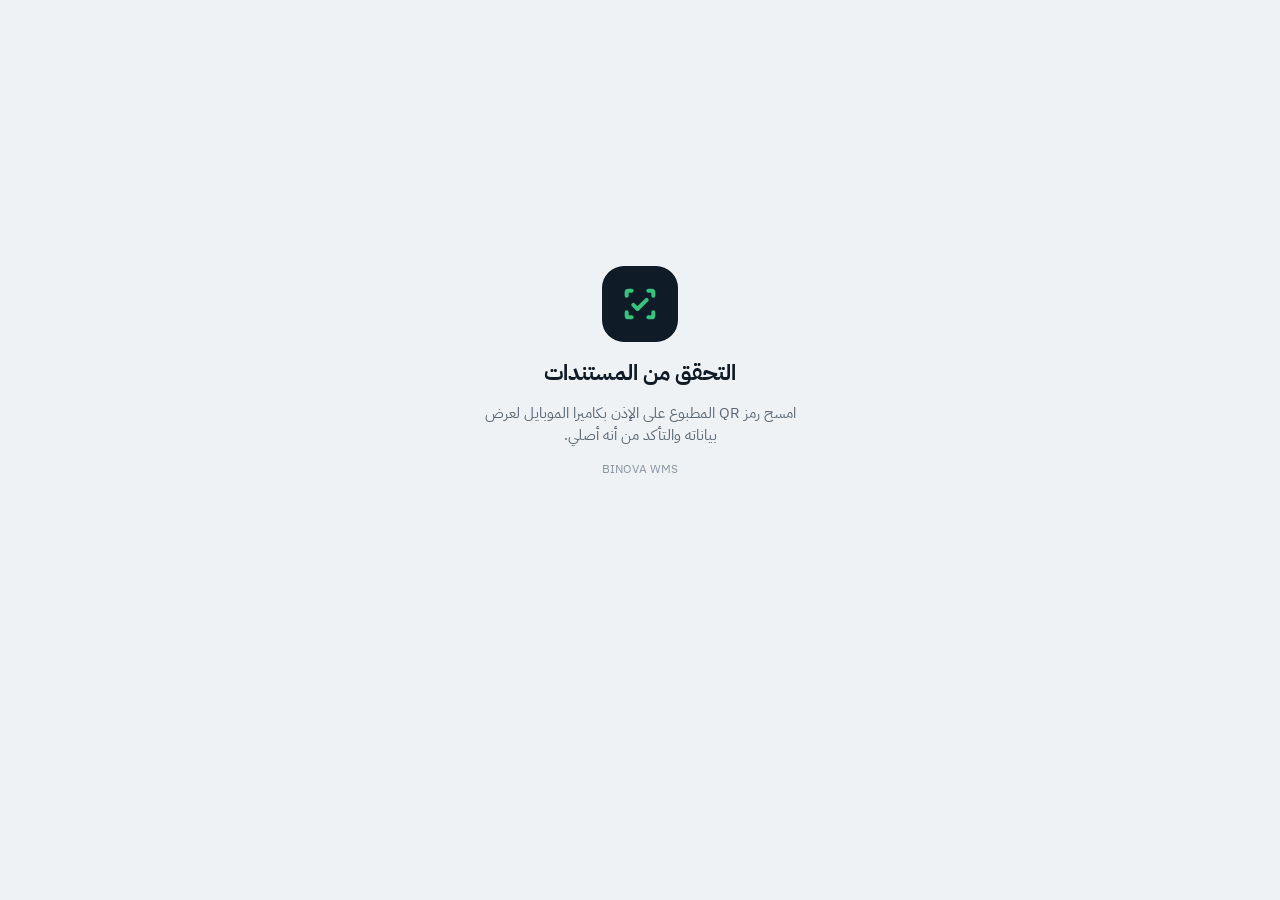
==== index.html @ 024c087f "Initial commit" ====
<!doctype html>
<html lang="ar" dir="rtl">
<head>
<meta charset="utf-8">
<meta name="viewport" content="width=device-width, initial-scale=1, viewport-fit=cover">
<meta name="robots" content="noindex, nofollow">
<meta name="referrer" content="no-referrer">
<meta name="theme-color" content="#0F1B26">
<title>التحقق من المستند · BINOVA</title>
<link rel="icon" href="data:image/svg+xml,%3Csvg xmlns='http://www.w3.org/2000/svg' viewBox='0 0 64 64'%3E%3Crect width='64' height='64' rx='14' fill='%230F1B26'/%3E%3Cpath d='M20 33l8 8 16-18' fill='none' stroke='%2337C27E' stroke-width='6' stroke-linecap='round' stroke-linejoin='round'/%3E%3C/svg%3E">
<style>
@font-face{font-family:"Plex Arabic";src:url(fonts/plex-arabic-400.woff2) format("woff2");font-weight:400;font-display:swap;unicode-range:U+0600-06FF,U+0750-077F,U+08A0-08FF,U+200C-200E,U+FB50-FDFF,U+FE70-FEFC}
@font-face{font-family:"Plex Arabic";src:url(fonts/plex-arabic-500.woff2) format("woff2");font-weight:500;font-display:swap;unicode-range:U+0600-06FF,U+0750-077F,U+08A0-08FF,U+200C-200E,U+FB50-FDFF,U+FE70-FEFC}
@font-face{font-family:"Plex Arabic";src:url(fonts/plex-arabic-600.woff2) format("woff2");font-weight:600;font-display:swap;unicode-range:U+0600-06FF,U+0750-077F,U+08A0-08FF,U+200C-200E,U+FB50-FDFF,U+FE70-FEFC}
@font-face{font-family:"Plex Arabic";src:url(fonts/plex-arabic-700.woff2) format("woff2");font-weight:700;font-display:swap;unicode-range:U+0600-06FF,U+0750-077F,U+08A0-08FF,U+200C-200E,U+FB50-FDFF,U+FE70-FEFC}
@font-face{font-family:"Plex Arabic";src:url(fonts/plex-latin-400.woff2) format("woff2");font-weight:400;font-display:swap;unicode-range:U+0000-00FF,U+2000-206F,U+20AC,U+2122,U+2212}
@font-face{font-family:"Plex Arabic";src:url(fonts/plex-latin-500.woff2) format("woff2");font-weight:500;font-display:swap;unicode-range:U+0000-00FF,U+2000-206F,U+20AC,U+2122,U+2212}
@font-face{font-family:"Plex Arabic";src:url(fonts/plex-latin-600.woff2) format("woff2");font-weight:600;font-display:swap;unicode-range:U+0000-00FF,U+2000-206F,U+20AC,U+2122,U+2212}
@font-face{font-family:"Plex Arabic";src:url(fonts/plex-latin-700.woff2) format("woff2");font-weight:700;font-display:swap;unicode-range:U+0000-00FF,U+2000-206F,U+20AC,U+2122,U+2212}
@font-face{font-family:"Plex Mono";src:url(fonts/plex-mono-500.woff2) format("woff2");font-weight:500;font-display:swap}

:root{
  --bg:#EEF2F5; --surface:#FFFFFF; --surface2:#F6F8FA; --ink:#0F1B26; --muted:#5B6875; --faint:#8A96A3;
  --line:#DDE3E9; --line2:#C9D2DA; --accent:#0B6E79; --accentTint:#E6F1F2;
  --ok:#157F4A; --okDeep:#0E5E36; --okTint:#E3F4EA;
  --bad:#C0262D; --badDeep:#8F1B21; --badTint:#FBE7E8;
  --warn:#A65A00; --warnDeep:#7A4200; --warnTint:#FDF0DC;
  --shadow:0 1px 2px rgba(15,27,38,.06),0 6px 20px rgba(15,27,38,.06);
  --r:16px;
}
@media (prefers-color-scheme:dark){
  :root{
    --bg:#0B1218; --surface:#141D25; --surface2:#1A242D; --ink:#E8EEF3; --muted:#9AA8B5; --faint:#6D7B88;
    --line:#26323C; --line2:#33414D; --accentTint:#16303A;
    --okTint:#12301F; --badTint:#3A1517; --warnTint:#33240F;
    --shadow:0 1px 2px rgba(0,0,0,.4);
  }
}
*{box-sizing:border-box;margin:0;padding:0}
html{-webkit-text-size-adjust:100%}
body{background:var(--bg);color:var(--ink);font-family:"Plex Arabic","Segoe UI",Tahoma,system-ui,sans-serif;font-size:15px;line-height:1.5;-webkit-font-smoothing:antialiased;min-height:100vh}
.num,.ltr{direction:ltr;unicode-bidi:isolate;font-variant-numeric:tabular-nums}
.wrap{max-width:480px;margin:0 auto;padding:12px 14px calc(28px + env(safe-area-inset-bottom))}
.hide{display:none!important}

/* top bar */
.top{display:flex;align-items:center;justify-content:space-between;padding:6px 2px 12px}
.issuer{display:flex;align-items:center;gap:10px;min-width:0}
.mono{flex:none;width:40px;height:40px;border-radius:11px;background:var(--accent);color:#fff;display:flex;align-items:center;justify-content:center;font-weight:700;font-size:16px;letter-spacing:.5px}
.issuer small{display:block;font-size:11.5px;color:var(--muted);line-height:1.2}
.issuer b{display:block;font-size:16px;font-weight:700;white-space:nowrap;overflow:hidden;text-overflow:ellipsis;line-height:1.3}
.brand{display:flex;align-items:center;gap:6px;font-size:11px;color:var(--muted);font-weight:600;letter-spacing:.4px;flex:none}
.brand svg{width:15px;height:15px}

/* verdict */
.verdict{position:relative;overflow:hidden;border-radius:20px;padding:20px 18px 16px;color:#fff;background:var(--ok);box-shadow:0 10px 30px rgba(21,127,74,.28)}
.verdict.bad{background:var(--bad);box-shadow:0 10px 30px rgba(192,38,45,.28)}
.verdict.warn{background:var(--warn);box-shadow:0 10px 30px rgba(166,90,0,.26)}
.verdict::after{content:"";position:absolute;inset-inline-start:-40px;top:-60px;width:220px;height:220px;border-radius:50%;background:rgba(255,255,255,.08)}
.vrow{position:relative;display:flex;align-items:center;gap:14px}
.vicon{flex:none;width:58px;height:58px;border-radius:50%;background:rgba(255,255,255,.18);display:flex;align-items:center;justify-content:center}
.vicon svg{width:32px;height:32px}
.vtitle{font-size:24px;font-weight:700;line-height:1.25}
.vsub{font-size:14px;opacity:.92;margin-top:2px}
.vmeta{position:relative;display:flex;flex-wrap:wrap;gap:6px;margin-top:14px}
.pill{display:inline-flex;align-items:center;gap:6px;font-size:12px;font-weight:600;padding:5px 10px;border-radius:999px;background:rgba(255,255,255,.18)}
.pill svg{width:13px;height:13px}

/* cards */
.card{background:var(--surface);border-radius:var(--r);box-shadow:var(--shadow);margin-top:12px;overflow:hidden}
.card.pad{padding:16px}
.cap{font-size:12px;font-weight:600;color:var(--muted);letter-spacing:.2px}
.sec{display:flex;align-items:center;justify-content:space-between;padding:14px 16px 10px}
.sec h2{font-size:15px;font-weight:700}
.sec .cnt{font-size:12px;color:var(--muted);font-weight:600}

.doc{display:flex;align-items:flex-start;justify-content:space-between;gap:10px}
.doc h1{font-size:21px;font-weight:700;color:var(--accent);line-height:1.3}
.doc .en{font-size:10.5px;font-weight:600;letter-spacing:1.6px;color:var(--faint);direction:ltr}
.docno{text-align:left}
.docno .cap{display:block}
.docno b{font-size:26px;font-weight:700;line-height:1.1}
.grid{display:grid;grid-template-columns:repeat(3,minmax(0,1fr));gap:1px;background:var(--line);margin:14px -16px -16px;border-top:1px solid var(--line)}
.grid>div{background:var(--surface);padding:10px 16px}
.grid b{display:block;font-size:14.5px;font-weight:600;margin-top:2px;white-space:nowrap;overflow:hidden;text-overflow:ellipsis}
.chip{display:inline-flex;align-items:center;gap:5px;font-size:12.5px;font-weight:700;padding:2px 9px;border-radius:999px;background:var(--okTint);color:var(--ok)}
.chip.bad{background:var(--badTint);color:var(--bad)}
.chip::before{content:"";width:6px;height:6px;border-radius:50%;background:currentColor}

.party b.name{display:block;font-size:19px;font-weight:700;line-height:1.35;margin-top:2px}
.kv{display:flex;flex-wrap:wrap;gap:6px 14px;margin-top:10px;font-size:13px;color:var(--muted)}
.kv span b{color:var(--ink);font-weight:600}
.tags{display:flex;flex-wrap:wrap;gap:6px;margin-top:10px}
.tag{font-size:12.5px;font-weight:600;padding:4px 10px;border-radius:8px;background:var(--surface2);border:1px solid var(--line);direction:ltr}

/* items */
.items{border-top:1px solid var(--line)}
.it{display:flex;align-items:center;gap:12px;padding:12px 16px;border-bottom:1px solid var(--line)}
.it:last-child{border-bottom:0}
.it .main{flex:1;min-width:0}
.job{display:inline-flex;align-items:center;font-size:12.5px;font-weight:700;color:var(--accent);background:var(--accentTint);border-radius:7px;padding:2px 8px}
.code{font-size:12.5px;font-weight:600;color:var(--muted);margin-inline-start:6px}
.it .nm{font-size:13.5px;font-weight:500;margin-top:4px;line-height:1.4;overflow-wrap:anywhere}
.it .qty{flex:none;text-align:left}
.it .qty b{display:block;font-size:19px;font-weight:700;line-height:1.15}
.it .qty small{display:block;font-size:12px;color:var(--muted);font-weight:500;margin-top:2px;white-space:nowrap}
.more{padding:10px 16px 14px;font-size:13px;color:var(--muted);text-align:center;border-top:1px dashed var(--line2)}

.totals{display:grid;grid-template-columns:1.25fr 1fr;gap:1px;background:var(--line);border-top:1px solid var(--line)}
.totals>div{background:var(--surface2);padding:12px 16px}
.totals .big{background:var(--accent);color:#fff}
.totals .big .cap{color:rgba(255,255,255,.78)}
.totals b{display:block;font-size:20px;font-weight:700;line-height:1.2;margin-top:2px}
.totals b small{font-size:12px;font-weight:500;opacity:.8}
.totals .eq{font-size:13px;color:var(--muted);font-weight:600;margin-top:1px}

/* people / transport */
.row{display:flex;align-items:center;gap:12px;padding:12px 16px;border-top:1px solid var(--line)}
.row:first-of-type{border-top:0}
.row .ic{flex:none;width:38px;height:38px;border-radius:11px;background:var(--surface2);display:flex;align-items:center;justify-content:center;color:var(--muted)}
.row .ic svg{width:20px;height:20px}
.row .tx{flex:1;min-width:0}
.row .tx b{display:block;font-size:15px;font-weight:600;line-height:1.35}
.call{flex:none;display:inline-flex;align-items:center;gap:6px;text-decoration:none;font-size:13px;font-weight:700;color:var(--accent);border:1.5px solid var(--accent);padding:7px 12px;border-radius:10px}
.call svg{width:15px;height:15px}
.plate{display:inline-flex;flex-direction:column;border:2px solid var(--ink);border-radius:7px;overflow:hidden;min-width:132px;background:#fff;color:#0F1B26;margin-top:4px}
.plate .eg{background:#3D8FD1;color:#fff;font-size:9.5px;font-weight:700;display:flex;justify-content:space-between;padding:1px 7px;letter-spacing:.5px}
.plate .pv{font-size:17px;font-weight:700;text-align:center;padding:2px 10px;letter-spacing:1px}
.trailer{font-size:12.5px;color:var(--muted);margin-top:4px}

.seal{display:flex;align-items:center;justify-content:space-between;gap:10px}
.seal code{font-family:"Plex Mono",ui-monospace,Consolas,monospace;font-size:16px;font-weight:500;letter-spacing:.5px;direction:ltr}
.btn{text-decoration:none;appearance:none;border:1.5px solid var(--line2);background:var(--surface);color:var(--ink);font:inherit;font-size:13px;font-weight:700;padding:8px 12px;border-radius:10px;display:inline-flex;align-items:center;gap:6px;cursor:pointer}
.btn svg{width:15px;height:15px}
.btn.primary{background:var(--ink);color:var(--surface);border-color:var(--ink)}
.note{display:flex;gap:10px;align-items:flex-start;font-size:13px;color:var(--muted);line-height:1.6}
.note svg{flex:none;width:18px;height:18px;margin-top:2px}
.actions{display:flex;gap:8px;margin-top:12px}
.actions .btn{flex:1;justify-content:center;padding:11px 12px}
.foot{margin-top:18px;text-align:center;font-size:11.5px;color:var(--faint);line-height:1.7}
.foot b{color:var(--muted);font-weight:600}
.alert{margin-top:12px;border-radius:var(--r);padding:12px 14px;font-size:13.5px;line-height:1.6;background:var(--badTint);color:var(--badDeep);font-weight:500}
.alert.warn{background:var(--warnTint);color:var(--warnDeep)}
@media (prefers-color-scheme:dark){.alert{color:#F3B5B8}.alert.warn{color:#F1C98E}}
.dim .card:not(.keep){opacity:.55}

/* landing */
.land{min-height:80vh;display:flex;flex-direction:column;align-items:center;justify-content:center;text-align:center;gap:14px;padding:30px 10px}
.land .lg{width:76px;height:76px;border-radius:22px;background:var(--ink);display:flex;align-items:center;justify-content:center}
.land .lg svg{width:40px;height:40px}
.land h1{font-size:22px;font-weight:700}
.land p{color:var(--muted);font-size:14.5px;max-width:320px}
</style>
</head>
<body>
<div class="wrap" id="app">
  <div class="land" id="landing">
    <div class="lg"><svg viewBox="0 0 24 24" fill="none" stroke="#37C27E" stroke-width="2.4" stroke-linecap="round" stroke-linejoin="round"><path d="M4 7V5a1 1 0 0 1 1-1h2M17 4h2a1 1 0 0 1 1 1v2M20 17v2a1 1 0 0 1-1 1h-2M7 20H5a1 1 0 0 1-1-1v-2"/><path d="M8 12.5l2.5 2.5L16 9.5"/></svg></div>
    <h1>التحقق من المستندات</h1>
    <p>امسح رمز QR المطبوع على الإذن بكاميرا الموبايل لعرض بياناته والتأكد من أنه أصلي.</p>
    <p style="font-size:12px;color:var(--faint)">BINOVA WMS</p>
  </div>
</div>

<template id="tpl">
  <header class="top">
    <div class="issuer"><div class="mono" data-f="initials"></div><div><small data-f="issuerCap">صادر من</small><b data-f="issuer"></b></div></div>
    <div class="brand"><svg viewBox="0 0 24 24" fill="none" stroke="currentColor" stroke-width="2" stroke-linecap="round" stroke-linejoin="round"><rect x="5" y="11" width="14" height="10" rx="2"/><path d="M8 11V8a4 4 0 0 1 8 0v3"/></svg>تحقق رقمي</div>
  </header>

  <section class="verdict" data-f="verdict">
    <div class="vrow">
      <div class="vicon" data-f="vicon"></div>
      <div><div class="vtitle" data-f="vtitle"></div><div class="vsub" data-f="vsub"></div></div>
    </div>
    <div class="vmeta">
      <span class="pill"><svg viewBox="0 0 24 24" fill="none" stroke="currentColor" stroke-width="2.2" stroke-linecap="round" stroke-linejoin="round"><path d="M12 3l7 3v6c0 4.5-3 7.5-7 9-4-1.5-7-4.5-7-9V6z"/></svg><span data-f="vpill"></span></span>
      <span class="pill"><svg viewBox="0 0 24 24" fill="none" stroke="currentColor" stroke-width="2.2" stroke-linecap="round" stroke-linejoin="round"><circle cx="12" cy="12" r="9"/><path d="M12 7v5l3 2"/></svg><span data-f="vtime"></span></span>
    </div>
  </section>
  <div class="alert hide" data-f="alert"></div>

  <section class="card pad keep">
    <div class="doc">
      <div><h1 data-f="title"></h1><div class="en" data-f="titleEn"></div></div>
      <div class="docno"><span class="cap">رقم الإذن</span><b class="num" data-f="no"></b></div>
    </div>
    <div class="grid">
      <div><span class="cap">التاريخ</span><b class="num" data-f="date"></b></div>
      <div><span class="cap">الوقت</span><b data-f="time"></b></div>
      <div><span class="cap">الحالة</span><b><span class="chip" data-f="status"></span></b></div>
    </div>
  </section>

  <section class="card pad party" data-f="partyCard">
    <span class="cap" data-f="partyCap">العميل</span>
    <b class="name" data-f="party"></b>
    <div class="kv" data-f="partyKv"></div>
    <div class="tags" data-f="pos"></div>
  </section>

  <section class="card">
    <div class="sec"><h2>الأصناف</h2><span class="cnt" data-f="itemsCnt"></span></div>
    <div class="items" data-f="items"></div>
    <div class="totals">
      <div class="big"><span class="cap">إجمالي الكمية</span><b><span class="num" data-f="totQty"></span> <small data-f="unit"></small></b></div>
      <div><span class="cap">البالتات</span><b class="num" data-f="totPal"></b><div class="eq" data-f="palEq"></div></div>
    </div>
  </section>

  <section class="card" data-f="moveCard">
    <div class="sec"><h2>النقل والتسليم</h2></div>
    <div class="row" data-f="driverRow">
      <div class="ic"><svg viewBox="0 0 24 24" fill="none" stroke="currentColor" stroke-width="1.8" stroke-linecap="round" stroke-linejoin="round"><circle cx="12" cy="8" r="4"/><path d="M4 21c1.5-4 4.5-6 8-6s6.5 2 8 6"/></svg></div>
      <div class="tx"><span class="cap">السائق</span><b data-f="driver"></b></div>
      <a class="call hide" data-f="driverCall"><svg viewBox="0 0 24 24" fill="none" stroke="currentColor" stroke-width="2" stroke-linecap="round" stroke-linejoin="round"><path d="M5 4h4l2 5-2.5 1.5a11 11 0 0 0 5 5L15 13l5 2v4a2 2 0 0 1-2 2A16 16 0 0 1 3 6a2 2 0 0 1 2-2"/></svg>اتصال</a>
    </div>
    <div class="row" data-f="plateRow">
      <div class="ic"><svg viewBox="0 0 24 24" fill="none" stroke="currentColor" stroke-width="1.8" stroke-linecap="round" stroke-linejoin="round"><path d="M3 16V7a1 1 0 0 1 1-1h10v10M14 9h4l3 4v3h-7"/><circle cx="7" cy="17" r="2"/><circle cx="17" cy="17" r="2"/></svg></div>
      <div class="tx"><span class="cap">العربية</span><div><div class="plate"><div class="eg"><span>EGYPT</span><span>مصر</span></div><div class="pv" data-f="plate"></div></div></div><div class="trailer" data-f="trailer"></div></div>
    </div>
    <div class="row" data-f="officerRow">
      <div class="ic"><svg viewBox="0 0 24 24" fill="none" stroke="currentColor" stroke-width="1.8" stroke-linecap="round" stroke-linejoin="round"><path d="M9 11l3 3 8-8"/><path d="M20 12v7a2 2 0 0 1-2 2H6a2 2 0 0 1-2-2V5a2 2 0 0 1 2-2h9"/></svg></div>
      <div class="tx"><span class="cap">مسؤول الشحن · حرّر الإذن واعتمده</span><b data-f="officer"></b></div>
    </div>
    <div class="row" data-f="keeperRow">
      <div class="ic"><svg viewBox="0 0 24 24" fill="none" stroke="currentColor" stroke-width="1.8" stroke-linecap="round" stroke-linejoin="round"><path d="M3 9l9-5 9 5v10a1 1 0 0 1-1 1H4a1 1 0 0 1-1-1z"/><path d="M8 20v-7h8v7"/></svg></div>
      <div class="tx"><span class="cap">أمين المخزن · سلّم الأصناف</span><b data-f="keeper"></b></div>
    </div>
  </section>

  <section class="card pad keep">
    <div class="seal">
      <div><span class="cap">الختم الرقمي</span><div><code data-f="seal"></code></div></div>
      <button class="btn" type="button" data-f="copy"><svg viewBox="0 0 24 24" fill="none" stroke="currentColor" stroke-width="2" stroke-linecap="round" stroke-linejoin="round"><rect x="8" y="8" width="12" height="12" rx="2"/><path d="M16 8V5a1 1 0 0 0-1-1H5a1 1 0 0 0-1 1v10a1 1 0 0 0 1 1h3"/></svg><span>نسخ</span></button>
    </div>
  </section>

  <section class="card pad keep">
    <div class="note"><svg viewBox="0 0 24 24" fill="none" stroke="currentColor" stroke-width="2" stroke-linecap="round" stroke-linejoin="round"><circle cx="12" cy="12" r="9"/><path d="M12 8h.01M11 12h1v5h1"/></svg>
      <span data-f="noteText"></span></div>
    <div class="actions">
      <a class="btn primary hide" data-f="officeCall"><svg viewBox="0 0 24 24" fill="none" stroke="currentColor" stroke-width="2" stroke-linecap="round" stroke-linejoin="round"><path d="M5 4h4l2 5-2.5 1.5a11 11 0 0 0 5 5L15 13l5 2v4a2 2 0 0 1-2 2A16 16 0 0 1 3 6a2 2 0 0 1 2-2"/></svg>اتصال بمكتب الشحن</a>
      <button class="btn" type="button" data-f="share"><svg viewBox="0 0 24 24" fill="none" stroke="currentColor" stroke-width="2" stroke-linecap="round" stroke-linejoin="round"><circle cx="18" cy="5" r="2.5"/><circle cx="6" cy="12" r="2.5"/><circle cx="18" cy="19" r="2.5"/><path d="M8.2 10.9l7.6-4.3M8.2 13.1l7.6 4.3"/></svg>مشاركة</button>
    </div>
  </section>

  <footer class="foot">
    <div>بيانات الإذن موجودة داخل رمز QR نفسه، وتم فحص التوقيع على جهازك دون إرسال البيانات لأي جهة.</div>
    <div><b>BINOVA WMS</b> · توقيع رقمي ECDSA P-256</div>
  </footer>
</template>

<script src="keys.js"></script>
<script>
(function(){
  "use strict";
  var KEYS = window.BINOVA_KEYS || {};
  var US = "\x1f", RS = "\x1e", GS = "\x1d";
  var TITLES_EN = {SHIP:"DELIVERY NOTE",TRANSFER:"TRANSFER NOTE",RETURN_FG:"RETURN NOTE",RETURN_HOLD:"RETURN NOTE",COLLECTION:"COLLECTION NOTE",
    ADD_PROD:"GOODS RECEIPT NOTE",ADD_SORT:"GOODS RECEIPT NOTE",HOLD:"QUARANTINE NOTE",RELEASE:"RELEASE NOTE",SCRAP:"SCRAP NOTE",ADJUST:"STOCK ADJUSTMENT",LOC_MOVE:"LOCATION TRANSFER"};
  var ICON_OK = '<svg viewBox="0 0 24 24" fill="none" stroke="#fff" stroke-width="2.6" stroke-linecap="round" stroke-linejoin="round"><path d="M5 12.5l4.5 4.5L19 7.5"/></svg>';
  var ICON_BAD = '<svg viewBox="0 0 24 24" fill="none" stroke="#fff" stroke-width="2.6" stroke-linecap="round" stroke-linejoin="round"><path d="M7 7l10 10M17 7L7 17"/></svg>';
  var ICON_WARN = '<svg viewBox="0 0 24 24" fill="none" stroke="#fff" stroke-width="2.6" stroke-linecap="round" stroke-linejoin="round"><path d="M12 7v6M12 17h.01"/></svg>';

  function b64urlBytes(s){
    s = s.replace(/-/g,"+").replace(/_/g,"/");
    while (s.length % 4) s += "=";
    var bin = atob(s), out = new Uint8Array(bin.length);
    for (var i = 0; i < bin.length; i++) out[i] = bin.charCodeAt(i);
    return out;
  }
  // B1 text encoding: ASCII as is, the Arabic block U+0600-U+067F in one byte
  // (0x80 + offset), anything else as 0x1A + two bytes (UTF-16, big endian).
  function decodeB1(b){
    var out = "", i = 0, c;
    while (i < b.length){
      c = b[i++];
      if (c === 0x1A){ if (i + 1 >= b.length + 1) throw new Error("format"); out += String.fromCharCode((b[i] << 8) | b[i + 1]); i += 2; }
      else if (c >= 0x80) out += String.fromCharCode(0x0600 + c - 0x80);
      else out += String.fromCharCode(c);
    }
    return out;
  }
  function hexBytes(h){
    var out = new Uint8Array(h.length / 2);
    for (var i = 0; i < out.length; i++) out[i] = parseInt(h.substr(i * 2, 2), 16);
    return out;
  }
  function utf16le(str){
    var b = new Uint8Array(str.length * 2);
    for (var i = 0; i < str.length; i++){ var c = str.charCodeAt(i); b[2*i] = c & 255; b[2*i+1] = c >> 8; }
    return b;
  }
  function fmt(n){
    var v = Number(n); if (!isFinite(v)) return n || "";
    return v.toLocaleString("en-US", {maximumFractionDigits: 3});
  }
  function initials(name){
    var w = String(name || "").trim().split(/\s+/).filter(Boolean);
    if (!w.length) return "B";
    if (/^[A-Za-z]/.test(w[0])) return (w[0][0] + (w[1] ? w[1][0] : "")).toUpperCase();
    return w.length > 1 ? w[0][0] + w[1][0] : w[0].slice(0, 2);
  }
  function timeAr(hh, mm){
    var h = Number(hh), ap = h < 12 ? "ص" : "م";
    h = h % 12; if (h === 0) h = 12;
    return "⁦" + h + ":" + mm + "⁩ " + ap;
  }
  function phoneOf(s){
    var first = String(s || "").split(/[\/,;|]/)[0];
    var m = first.replace(/[^\d+]/g, "");
    return m.length >= 6 ? m : "";
  }

  async function verifySig(pubHex, text, sig){
    if (!window.crypto || !crypto.subtle) return null;
    var raw = new Uint8Array(65); raw[0] = 4; raw.set(hexBytes(pubHex.slice(-128)), 1);
    var key = await crypto.subtle.importKey("raw", raw, {name: "ECDSA", namedCurve: "P-256"}, false, ["verify"]);
    return crypto.subtle.verify({name: "ECDSA", hash: "SHA-256"}, key, sig, utf16le(text));
  }

  function parse(hash){
    var dot = hash.lastIndexOf(".");
    if (dot < 0) throw new Error("format");
    var bytes = b64urlBytes(hash.slice(0, dot));
    var sig = b64urlBytes(hash.slice(dot + 1));
    var text = decodeB1(bytes);
    var f = text.split(US);
    if (f[0] !== "B1" || f.length < 24) throw new Error("format");
    var items = (f[23] || "").split(RS).filter(Boolean).map(function(r){
      var x = r.split(GS); return {job: x[0], code: x[1], name: x[2], qty: x[3], pal: x[4], loose: x[5] === "1"};
    });
    return {text: text, sig: sig, kid: f[1], issuer: f[2], type: f[3], title: f[4], no: f[5], at: f[6], status: f[7],
      party: f[8], partyCode: f[9], po: f[10], unit: f[11], totQty: f[12], palFull: f[13], palLoose: f[14], count: Number(f[15]) || items.length,
      driver: f[16], driverPhone: f[17], plate: f[18], officer: f[19], keeper: f[20], seal: f[21], phone: f[22], items: items};
  }

  function el(root, name){ return root.querySelector('[data-f="' + name + '"]'); }
  function set(root, name, v){ var e = el(root, name); if (e) e.textContent = v; return e; }

  function render(d, verdict){
    var app = document.getElementById("app");
    app.innerHTML = "";
    app.appendChild(document.getElementById("tpl").content.cloneNode(true));
    var reg = KEYS[d.kid] || {};
    if (reg.c) document.documentElement.style.setProperty("--accent", reg.c);
    var issuer = reg.n || d.issuer || "—";
    set(app, "issuer", issuer);
    if (!reg.n) set(app, "issuerCap", "الاسم المكتوب في الرمز");
    set(app, "initials", reg.i || initials(reg.en || issuer));
    document.title = (d.title || "مستند") + " " + d.no + " · " + issuer;

    // verdict
    var v = el(app, "verdict"), icon = ICON_OK;
    if (verdict.kind !== "ok"){ v.classList.add(verdict.kind); icon = verdict.kind === "bad" ? ICON_BAD : ICON_WARN; }
    el(app, "vicon").innerHTML = icon;
    set(app, "vtitle", verdict.title);
    set(app, "vsub", verdict.sub);
    set(app, "vpill", verdict.pill);
    var now = new Date();
    set(app, "vtime", "تم الفحص " + timeAr(now.getHours(), String(now.getMinutes()).padStart(2, "0")));
    if (verdict.alert){ var a = el(app, "alert"); a.textContent = verdict.alert; a.classList.remove("hide"); if (verdict.kind === "warn") a.classList.add("warn"); }
    if (verdict.dim) app.classList.add("dim");

    // document
    set(app, "title", d.title || "مستند");
    set(app, "titleEn", TITLES_EN[d.type] || "");
    set(app, "no", d.no);
    var at = d.at || "";
    if (at.length >= 12){
      set(app, "date", at.slice(6, 8) + "-" + at.slice(4, 6) + "-" + at.slice(0, 4));
      set(app, "time", timeAr(at.slice(8, 10), at.slice(10, 12)));
    }
    var st = set(app, "status", d.status === "C" ? "ملغي" : "معتمد");
    if (d.status === "C") st.classList.add("bad");

    // party
    if (d.type === "TRANSFER") set(app, "partyCap", "إلى فرع");
    if (d.party){
      set(app, "party", d.party);
      var kv = el(app, "partyKv");
      if (d.partyCode){
        kv.innerHTML = '<span>الكود <b class="num"></b></span>';
        kv.querySelector("b").textContent = d.partyCode;
      }
      var pos = el(app, "pos");
      String(d.po || "").split(" · ").filter(Boolean).forEach(function(p){
        var t = document.createElement("span"); t.className = "tag"; t.textContent = p; pos.appendChild(t);
      });
      if (!pos.children.length) pos.classList.add("hide");
    } else el(app, "partyCard").classList.add("hide");

    // items
    set(app, "itemsCnt", d.count + (d.count === 1 ? " صنف" : (d.count === 2 ? " صنفان" : (d.count <= 10 ? " أصناف" : " صنف"))));
    var box = el(app, "items");
    d.items.forEach(function(it){
      var row = document.createElement("div"); row.className = "it";
      var pal = Number(it.pal) || 0, lp = it.loose ? 1 : 0;
      var palTxt = pal ? fmt(pal) + " بالتة" + (lp ? " + فرط" : "") : (lp ? "فرط" : "");
      row.innerHTML = '<div class="main"><span class="job num"></span><span class="code num"></span><div class="nm"></div></div>' +
        '<div class="qty"><b class="num"></b><small></small></div>';
      row.querySelector(".job").textContent = it.job;
      row.querySelector(".code").textContent = it.code || "";
      var nm = row.querySelector(".nm"); if (it.name) nm.textContent = it.name; else nm.remove();
      row.querySelector(".qty b").textContent = fmt(it.qty);
      row.querySelector(".qty small").textContent = palTxt || d.unit;
      box.appendChild(row);
    });
    if (d.count > d.items.length){
      var more = document.createElement("div"); more.className = "more";
      more.textContent = "+ " + (d.count - d.items.length) + " أصناف أخرى في الإذن المطبوع";
      box.after(more);
    }
    set(app, "totQty", fmt(d.totQty));
    set(app, "unit", d.unit || "");
    var pf = Number(d.palFull) || 0, pl = Number(d.palLoose) || 0;
    set(app, "totPal", fmt(pf + pl));
    set(app, "palEq", pl ? (fmt(pf) + " كاملة + " + fmt(pl) + " فرط") : "كاملة");

    // transport and people
    if (d.driver){ set(app, "driver", d.driver); var ph = phoneOf(d.driverPhone); if (ph){ var c = el(app, "driverCall"); c.href = "tel:" + ph; c.classList.remove("hide"); } }
    else el(app, "driverRow").classList.add("hide");
    if (d.plate){ var parts = d.plate.split(" / "); set(app, "plate", parts[0]); if (parts[1]) set(app, "trailer", "مقطورة " + parts[1]); }
    else el(app, "plateRow").classList.add("hide");
    if (d.officer) set(app, "officer", d.officer); else el(app, "officerRow").classList.add("hide");
    if (d.keeper) set(app, "keeper", d.keeper); else el(app, "keeperRow").classList.add("hide");
    if (!d.driver && !d.plate && !d.officer && !d.keeper) el(app, "moveCard").classList.add("hide");

    // seal, contact, share
    set(app, "seal", d.seal || "—");
    el(app, "copy").addEventListener("click", function(){
      var b = this; if (navigator.clipboard) navigator.clipboard.writeText(d.seal).then(function(){ b.querySelector("span").textContent = "تم النسخ"; });
    });
    set(app, "noteText", verdict.note);
    var office = phoneOf(d.phone) || phoneOf(reg.t);
    if (office){ var oc = el(app, "officeCall"); oc.href = "tel:" + office; oc.classList.remove("hide"); }
    el(app, "share").addEventListener("click", function(){
      var t = (d.title || "") + " " + d.no + " · " + issuer + " · " + verdict.title;
      if (navigator.share) navigator.share({title: t, text: t, url: location.href}).catch(function(){});
      else if (navigator.clipboard) navigator.clipboard.writeText(location.href);
    });
  }

  function fail(title, sub){
    var app = document.getElementById("app");
    app.innerHTML = '<div class="land"><div class="lg" style="background:var(--bad)"><svg viewBox="0 0 24 24" fill="none" stroke="#fff" stroke-width="2.6" stroke-linecap="round"><path d="M7 7l10 10M17 7L7 17"/></svg></div><h1></h1><p></p></div>';
    app.querySelector("h1").textContent = title;
    app.querySelector("p").textContent = sub;
  }

  async function main(){
    var hash = decodeURIComponent((location.hash || "").replace(/^#/, ""));
    if (!hash) return;
    var d;
    try { d = parse(hash); }
    catch (e){ fail("هذا الرمز ليس رمز إذن صالحًا", "تمت قراءة الرمز لكن بياناته ناقصة أو معدّلة. اطلب نسخة جديدة من الإذن أو تواصل مع الجهة المصدرة."); return; }
    var reg = KEYS[d.kid];
    var name = (reg && reg.n) || d.issuer;
    var note = "الحالة المعروضة هي حالة الإذن وقت طباعته. عند أي شك تواصل مع مكتب الشحن لدى " + name + " واذكر الختم الرقمي.";
    if (!reg){
      render(d, {kind: "warn", title: "جهة غير مسجلة", sub: "الجهة المصدرة لهذا الإذن غير مسجلة في BINOVA", pill: "تعذّر التأكد",
        alert: "البيانات معروضة كما هي في الرمز، ولا يمكن التأكد من أنها أصلية. تأكد من الجهة المصدرة قبل الاستلام.", note: note});
      return;
    }
    var ok = null;
    try { ok = await verifySig(reg.p, d.text, d.sig); } catch (e){ ok = false; }
    if (ok === null){
      render(d, {kind: "warn", title: "التحقق غير متاح", sub: "هذا المتصفح لا يدعم فحص التوقيع الرقمي", pill: "افتحه في Chrome أو Safari",
        alert: "افتح الرابط في متصفح حديث (Chrome أو Safari) لفحص التوقيع.", note: note});
    } else if (!ok){
      render(d, {kind: "bad", title: "هذا الإذن غير أصلي", sub: "التوقيع الرقمي غير مطابق: البيانات معدّلة أو الإذن مزوّر", pill: "التوقيع غير صحيح",
        alert: "لا تستلم أي بضاعة بهذا الإذن. البيانات أدناه غير موثوقة.", note: note, dim: true});
    } else if (d.status === "C"){
      render(d, {kind: "bad", title: "هذا الإذن ملغي", sub: "مستند أصلي صادر من " + name + " لكنه أُلغي", pill: "التوقيع سليم",
        alert: "أُلغي هذا الإذن من الجهة المصدرة، ولا يجوز الاستلام به.", note: note});
    } else {
      render(d, {kind: "ok", title: "إذن أصلي", sub: "التوقيع الرقمي سليم ومطابق لـ " + name, pill: "التوقيع الرقمي سليم", note: note});
    }
  }
  window.addEventListener("hashchange", function(){ location.reload(); });
  main();
})();
</script>
</body>
</html>
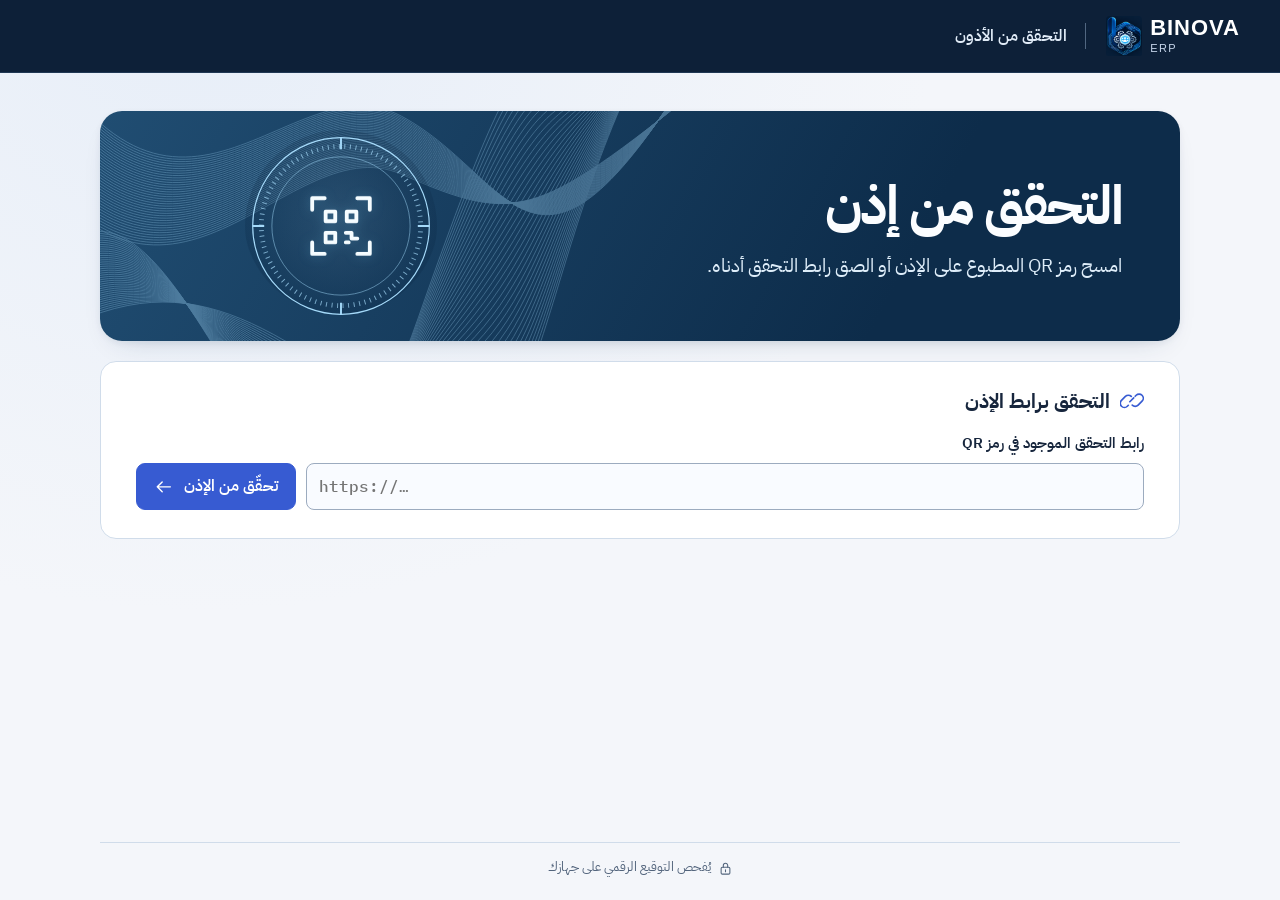
==== commit 5c253373: "Redesign public voucher verification with BINOVA ERP branding and mobile summaries" ====
--- a/index.html
+++ b/index.html
@@ -7,7 +7,13 @@
 <meta name="referrer" content="no-referrer">
 <meta name="theme-color" content="#0F1B26">
 <title>التحقق من المستند · BINOVA</title>
-<link rel="icon" href="data:image/svg+xml,%3Csvg xmlns='http://www.w3.org/2000/svg' viewBox='0 0 64 64'%3E%3Crect width='64' height='64' rx='14' fill='%230F1B26'/%3E%3Cpath d='M20 33l8 8 16-18' fill='none' stroke='%2337C27E' stroke-width='6' stroke-linecap='round' stroke-linejoin='round'/%3E%3C/svg%3E">
+<link rel="icon" href="./v2/binova-mark.png" type="image/png">
+<script>
+  // The original printed format is verified below. Current links resolve on v2.
+  if (!location.search && (!location.hash || location.hash.startsWith("#v="))) {
+    location.replace("./v2/" + location.hash);
+  }
+</script>
 <style>
 @font-face{font-family:"Plex Arabic";src:url(fonts/plex-arabic-400.woff2) format("woff2");font-weight:400;font-display:swap;unicode-range:U+0600-06FF,U+0750-077F,U+08A0-08FF,U+200C-200E,U+FB50-FDFF,U+FE70-FEFC}
 @font-face{font-family:"Plex Arabic";src:url(fonts/plex-arabic-500.woff2) format("woff2");font-weight:500;font-display:swap;unicode-range:U+0600-06FF,U+0750-077F,U+08A0-08FF,U+200C-200E,U+FB50-FDFF,U+FE70-FEFC}
@@ -150,9 +156,13 @@
 .land .lg svg{width:40px;height:40px}
 .land h1{font-size:22px;font-weight:700}
 .land p{color:var(--muted);font-size:14.5px;max-width:320px}
+.legacy-brand{background:#0d2038;color:#f7fbff;display:flex;align-items:center;justify-content:space-between;padding:10px max(16px,calc((100vw - 860px)/2));font-family:"Segoe UI",Tahoma,sans-serif}
+.legacy-lockup{display:flex;align-items:center;gap:8px}.legacy-lockup img{border-radius:4px;object-fit:contain}.legacy-lockup strong,.legacy-lockup small{display:block;line-height:1.1}.legacy-lockup strong{font-size:20px;letter-spacing:.045em}.legacy-lockup small{font-size:10px;letter-spacing:.13em;color:#c8d7ec;margin-top:2px}.legacy-brand a{color:#e3f0ff;font-size:14px}
+@media print{.legacy-brand{display:none}}
 </style>
 </head>
 <body>
+<div class="legacy-brand"><div class="legacy-lockup" dir="ltr" lang="en"><img src="./v2/binova-mark.png" width="32" height="36" alt=""><div><strong>BINOVA</strong><small>ERP</small></div></div><a href="./v2/">بوابة التحقق</a></div>
 <div class="wrap" id="app">
   <div class="land" id="landing">
     <div class="lg"><svg viewBox="0 0 24 24" fill="none" stroke="#37C27E" stroke-width="2.4" stroke-linecap="round" stroke-linejoin="round"><path d="M4 7V5a1 1 0 0 1 1-1h2M17 4h2a1 1 0 0 1 1 1v2M20 17v2a1 1 0 0 1-1 1h-2M7 20H5a1 1 0 0 1-1-1v-2"/><path d="M8 12.5l2.5 2.5L16 9.5"/></svg></div>
